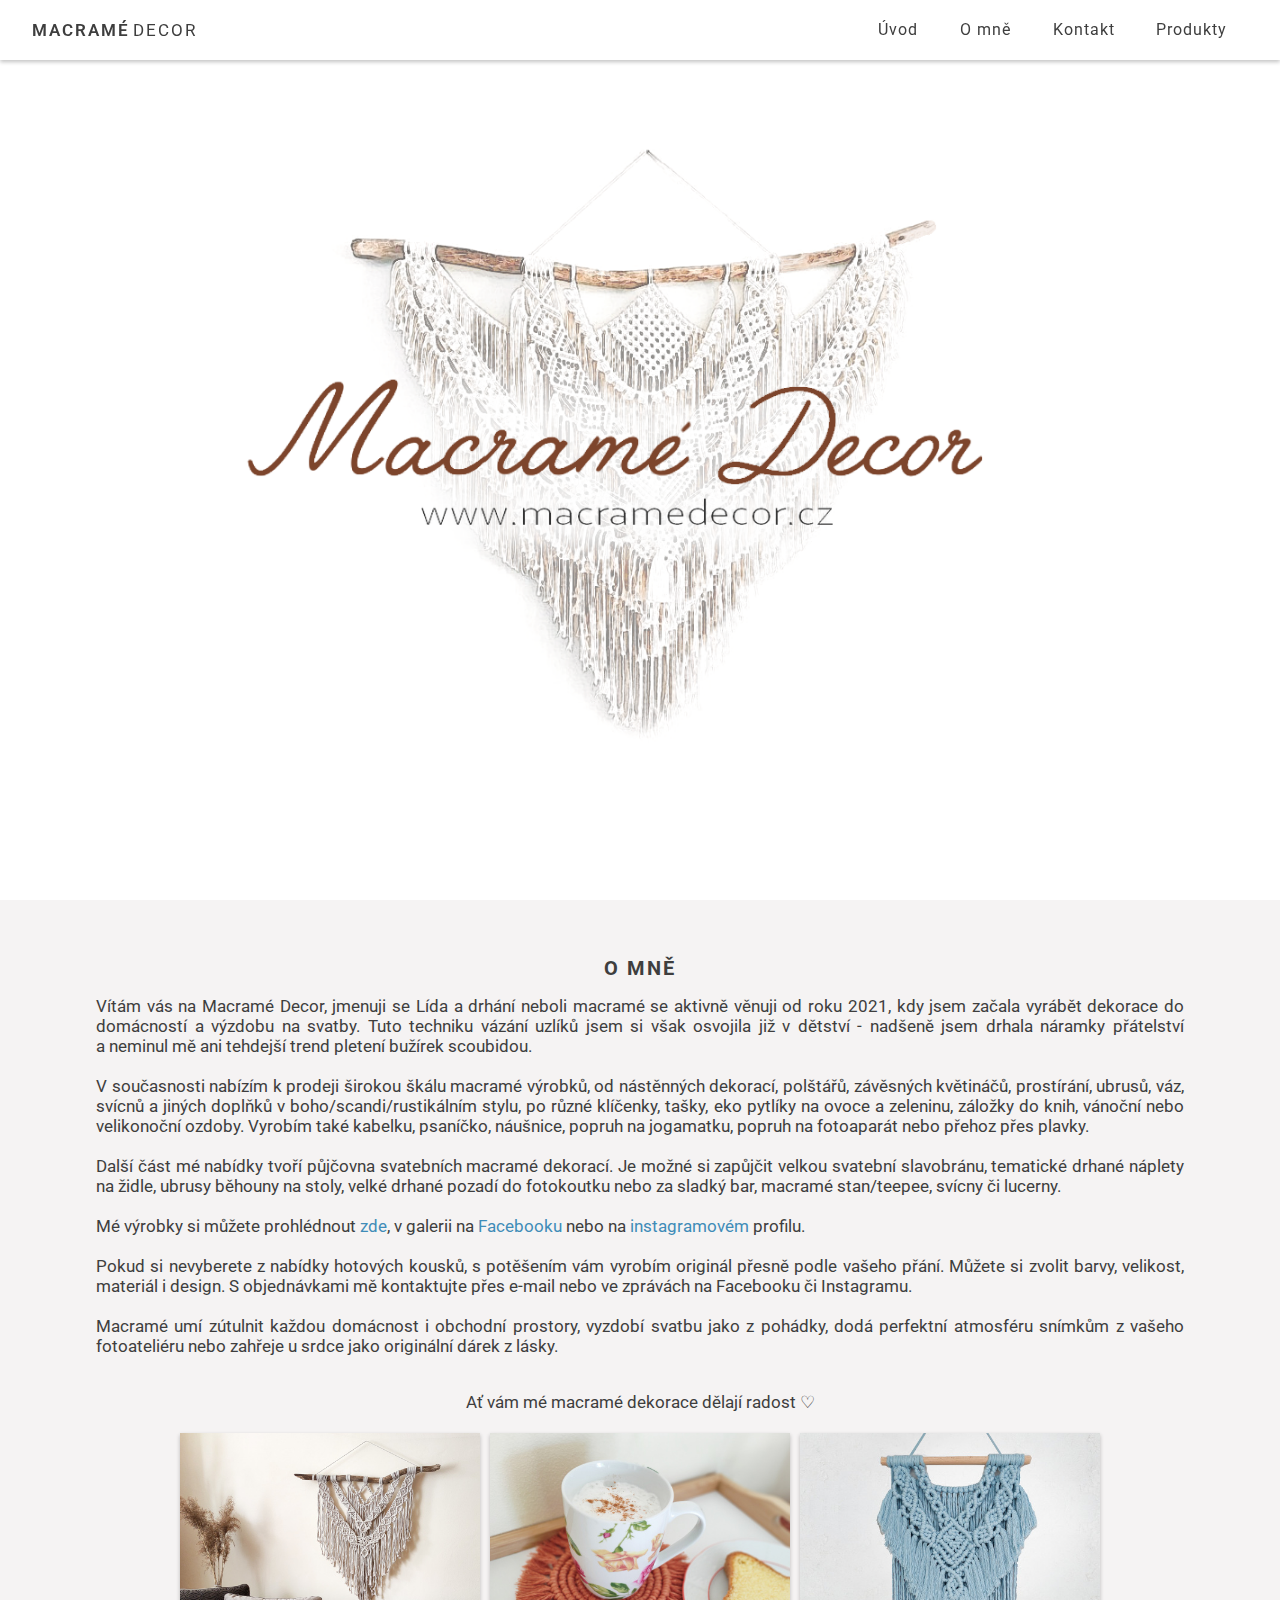
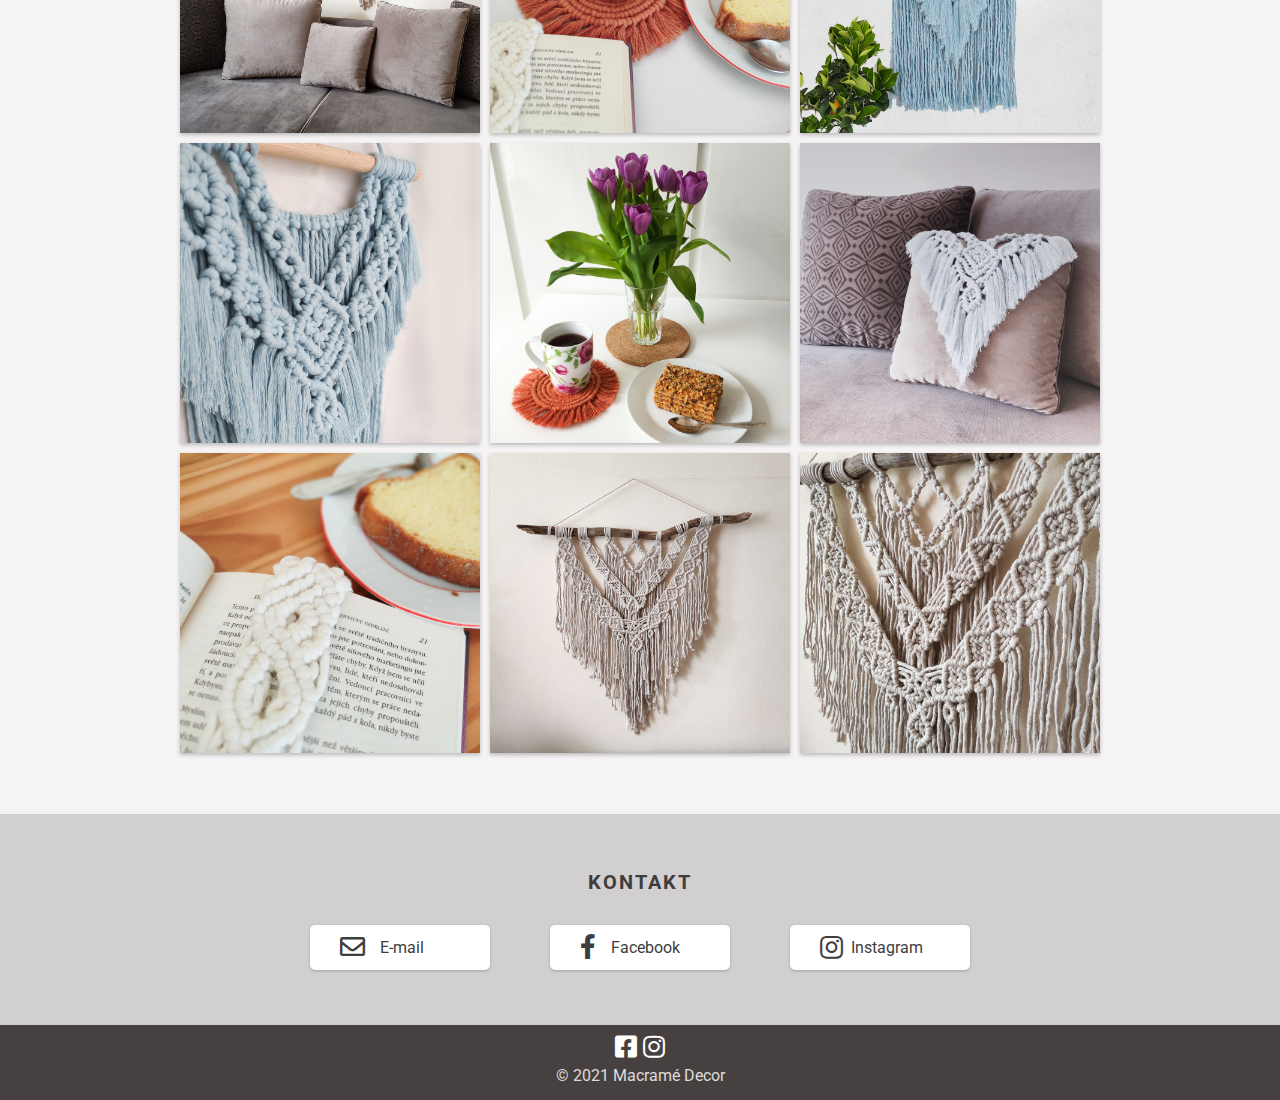
==== index.html @ 8ea4a76e "Initial commit" ====
<!DOCTYPE html>
<html>
<head>
    <meta http-equiv="content-type" content="text/html; charset=UTF-8"/>
    <title>Macramé Decor</title>

    <link rel="stylesheet" href="assets/css/styles.css" type="text/css">
    <link rel="stylesheet" href="assets/css/preloader.css" type="text/css">
    <link rel="stylesheet" href="assets/css/fontawesome-5.15.3.all.min.css" type="text/css">

    <script src="assets/js/jquery-3.6.0.min.js" type="text/javascript"></script>

    <meta name="author" content="Oldřich Moliš">
    <meta name="robots" content="index, follow">
    <meta name="viewport" content="width=device-width, initial-scale=1">
    <meta name="description" content="@macramedecorcz - Dekorace dle vašich prání, Poutavé doplňky do každého interiéru, Boho svatební výzdoba.">

    <link rel="apple-touch-icon" href="images/favicons/favicon-180x180.png" sizes="180x180">
    <link rel="icon" href="images/favicons/favicon-64x64.png" sizes="64x64" type="image/png">
    <link rel="icon" href="images/favicons/favicon-32x32.png" sizes="32x32" type="image/png">
    <link rel="icon" href="images/favicons/favicon-16x16.png" sizes="16x16" type="image/png">
    <link rel="shortcut icon" href="images/favicons/favicon-16x16.ico" type="image/x-icon">
    <meta name="theme-color" content="#ffffff">
</head>
<body>
    <header>
        <div class="headercontainer">
            
            <input type="checkbox" id="hamburgercheck">
            
            <div class="logo-headercontainer">
                <a href="index.html" target="_self">
                    <span class="headerlogo1">Macramé</span><span class="headerlogo2">Decor</span>
                </a>
            </div>

            <div class="nav-btn">
                <div class="nav-links">
                    <ul>
                        <li class="nav-link" style="--i: .5s"><a href="index.html" target="_self">Úvod</a></li>
                        <li class="nav-link" style="--i: .5s"><a href="index.html#about" target="_self">O mně</a></li>
                        <li class="nav-link" style="--i: .5s"><a href="index.html#contact" target="_self">Kontakt</a></li>
                        <li class="nav-link" style="--i: .5s"><a href="products.html" target="_self">Produkty</a></li>

                        <!--
                        <li class="nav-link" style="--i: .5s"><a href="#" target="_self">Dropdown</a>
                            <div class="dropdown">
                                <ul>
                                    <li class="dropdown-link"><a href="#" target="_self">Page1</a></li>
                                    <li class="dropdown-link" id="line-separator"><a href="#" target="_self">Page2</a></li>
                                    <li class="dropdown-link"><a href="#" target="_self">Page3</a></li>
                                    <li class="dropdown-link"><a href="#" target="_self">Page4</a></li>
                                </ul>
                            </div>
                        </li>
                        -->

                    </ul>
                </div>
            </div>

            <div class="hamburger-menu-container">
                <div class="hamburger-menu">
                    <div>
                    </div>
                </div>
            </div>

        </div>
    </header>

    <section class="headerimg">

        <!--
        <div class="headertext">
            <p>Text</p>
        </div>
         -->

    </section>

    <main class="main1">
        <div id="about">

            <h2>O Mně<h2>
            <div class="aboutcontent">

                <p class="text">
                    Vítám vás na Macramé Decor, jmenuji se Lída a&nbsp;drhání neboli macramé se aktivně věnuji od roku 2021, kdy jsem začala vyrábět dekorace do domácností a&nbsp;výzdobu na svatby.
                    Tuto techniku vázání uzlíků jsem si však osvojila již v&nbsp;dětství - nadšeně jsem drhala náramky přátelství a&nbsp;neminul mě ani tehdejší trend pletení bužírek scoubidou.
                    <br><br>
                    V současnosti nabízím k prodeji širokou škálu macramé výrobků, od nástěnných dekorací, polštářů, závěsných květináčů, prostírání, ubrusů, váz, svícnů a&nbsp;jiných doplňků v&nbsp;boho/scandi/rustikálním stylu, po různé klíčenky, tašky, eko pytlíky na ovoce a&nbsp;zeleninu, záložky do knih, vánoční nebo velikonoční ozdoby. Vyrobím také kabelku, psaníčko, náušnice, popruh na jogamatku, popruh na fotoaparát nebo přehoz přes plavky. 
                    <br><br>
                    Další část mé nabídky tvoří půjčovna svatebních macramé dekorací. Je možné si zapůjčit velkou svatební slavobránu, tematické drhané náplety na židle, ubrusy běhouny na stoly, velké drhané pozadí do fotokoutku nebo za sladký bar, macramé stan/teepee, svícny či lucerny. 
                    <br><br>
                    Mé výrobky si můžete prohlédnout <a href="products.html" target="_self" class="text-link">zde</a>, v&nbsp;galerii na <a href="https://www.facebook.com/macramedecorcz/" target="_blank" class="text-link">Facebooku</a> nebo na <a href="https://www.instagram.com/macramedecorcz/" target="_blank" class="text-link">instagramovém</a> profilu.
                    <br><br>
                    Pokud si nevyberete z&nbsp;nabídky hotových kousků, s&nbsp;potěšením vám vyrobím originál přesně podle vašeho přání. Můžete si zvolit barvy, velikost, materiál i&nbsp;design. S&nbsp;objednávkami mě kontaktujte přes e-mail nebo ve zprávách na Facebooku či Instagramu.
                    <br><br>
                    Macramé umí zútulnit každou domácnost i&nbsp;obchodní prostory, vyzdobí svatbu jako z&nbsp;pohádky, dodá perfektní atmosféru snímkům z&nbsp;vašeho fotoateliéru nebo zahřeje u&nbsp;srdce jako originální dárek z&nbsp;lásky.
                    <br><br>
                </p>
                <p class="text" style="text-align: center;">Ať vám mé macramé dekorace dělají radost ♡</p>

                <div class="products-showcase">
                    <div class="gallery-showcase">

                        <div class="gallery-item-showcase">
                            <a href="products.html" target="_self">
                                <img src="images/products/img14.jpg" class="gallery-image-showcase">
                            </a>
                        </div>
                
                        <div class="gallery-item-showcase">
                            <a href="products.html" target="_self" >
                                <img src="images/products/img7.jpg" class="gallery-image-showcase">
                            </a>
                        </div>

                        <div class="gallery-item-showcase">
                            <a href="products.html" target="_self" >
                                <img src="images/products/img20.jpg" class="gallery-image-showcase">
                            </a>
                        </div>

                        <div class="gallery-item-showcase-hide">
                            <a href="products.html" target="_self">
                                <img src="images/products/img19.jpg" class="gallery-image-showcase">
                            </a>
                        </div>
                
                        <div class="gallery-item-showcase-hide">
                            <a href="products.html" target="_self" >
                                <img src="images/products/img17.jpg" class="gallery-image-showcase">
                            </a>
                        </div>

                        <div class="gallery-item-showcase-hide">
                            <a href="products.html" target="_self" >
                                <img src="images/products/img9.jpg" class="gallery-image-showcase">
                            </a>
                        </div>

                        <div class="gallery-item-showcase-hide2">
                            <a href="products.html" target="_self">
                                <img src="images/products/img10.jpg" class="gallery-image-showcase">
                            </a>
                        </div>
                
                        <div class="gallery-item-showcase-hide2">
                            <a href="products.html" target="_self" >
                                <img src="images/products/img15.jpg" class="gallery-image-showcase">
                            </a>
                        </div>

                        <div class="gallery-item-showcase-hide2">
                            <a href="products.html" target="_self" >
                                <img src="images/products/img16.jpg" class="gallery-image-showcase">
                            </a>
                        </div>

                    </div>
                </div>

            </div>

        </div>

        <div id="contact">

            <h2>Kontakt</h2>
            <div class="contactcontent">

                <!-- <p>Text</p> -->

                <div class="contacts">

                    <a href="mailto:macramedecor@email.cz" target="_blank">
                        <div class="contacts-box">
                            <span class="c-icon-mail"><i class="far fa-envelope"></i></span>
                            <span class="c-text">E-mail</span>
                        </div>
                    </a>

                    <a href="https://www.facebook.com/macramedecorcz/" target="_blank">
                        <div class="contacts-box">
                            <span class="c-icon-fb"><i class="fab fa-facebook-f"></i></span>
                            <span class="c-text">Facebook</span>
                        </div>
                    </a>
    
                    <a href="https://www.instagram.com/macramedecorcz/" target="_blank">
                        <div class="contacts-box">
                            <span class="c-icon-ig"><i class="fab fa-instagram"></i></span>
                            <span class="c-text">Instagram</span>
                        </div>
                    </a>

                </div>

            </div>

        </div>
    </main>

    <footer>
        <div class="footercontainer">

            <div class="footericons">
                <span class="footericon-fb"><a href="https://www.facebook.com/macramedecorcz/" target="_blank"><i class="fab fa-facebook-square"></i></a></span>
                <span class="footericon-ig"><a href="https://www.instagram.com/macramedecorcz/" target="_blank"><i class="fab fa-instagram"></i></a></span>
            </div>

            <div class="footertext">&copy; 2021 Macramé Decor</div>

        </div>
    </footer>

    <script src="assets/js/main.js" type="text/javascript"></script>
</body>
</html>
---- assets/css/styles.css ----
/* General */
@import url('https://fonts.googleapis.com/css2?family=Roboto');

body {
    padding: 0;
    margin: 0;
    width: 100vw;
    height: 100vh;
    color: #3e3e3e;
    background-color: #ffffff;
    font-family: 'Roboto', sans-serif;
    font-size: 16px;
    overflow-x: hidden;
    overflow-y: auto;
    z-index: 1;
}

h2 {
    margin: 16px 0;
    color: #3e3e3e;
    text-transform: uppercase;
    text-align: center;
    letter-spacing: 2px;
    font-size: 20px;
}

p {
    margin: 16px 0;
    color: #3e3e3e;
    text-transform: none;
    text-decoration: none;
    letter-spacing: normal;
    font-size: 17px;
    font-weight: 400;
}

a,
a:link,
a:visited,
a:active {
    color: #3e3e3e;
    text-decoration: none;
    cursor: pointer;
}

a:hover {
    color: #3e3e3e;
    text-decoration: none;
    cursor: pointer;
}

.text {
    color: #3e3e3e;
    text-transform: none;
    text-decoration: none;
    letter-spacing: normal;
    font-size: 17px;
    font-weight: 400;
}

.text-link,
.text-link:link,
.text-link:visited,
.text-link:active {
    color: #3f8cb8 !important;
    text-transform: none !important;
    text-decoration: none !important;
    letter-spacing: normal !important;
    font-size: 17px !important;
    font-weight: 400 !important;
    cursor: pointer !important;
}

.text-link:hover {
    filter: opacity(75%) !important;
    transition: filter .3s !important;
    cursor: pointer !important;
}

@media only screen and (max-width: 800px) {
    h2 {
        font-size: 16px;
    }
}

/* Main */
.main1 {
    padding: 0;
    margin: 0;
    width: 100vw;
}

.main2 {
    padding: 0;
    margin: 0;
    width: 100vw;
    min-height: calc(100vh - 75px);
}

.main3 {
    padding: 0;
    margin: 0;
    width: 100vw;
    height: calc(100vh - 75px);
}

/* About */
#about {
    padding: 40px 0;
    margin: 0 auto;
    scroll-margin-top: 60px;
    background: #f5f3f3;
}

.aboutcontent {
    padding: 0;
    margin: 0 auto;
    width: 85%;
    max-width: 1100px;
    text-align: justify;
}

.gallery-showcase {
    display: flex;
    flex-wrap: wrap;
    flex-direction: row;
    align-items: center;
    justify-content: center;
}

.products-showcase {
    padding: 0;
    margin: 0 auto;
    max-width: 1000px;
}

.gallery-item-showcase,
.gallery-item-showcase-hide,
.gallery-item-showcase-hide2 {
    margin: 5px;
    box-shadow: 0 2px 4px 0px rgba(0, 0, 0, 0.24);
    cursor: pointer;
}

.gallery-item-showcase:hover,
.gallery-item-showcase:focus,
.gallery-item-showcase-hide:hover,
.gallery-item-showcase-hide:focus,
.gallery-item-showcase-hide2:hover,
.gallery-item-showcase-hide2:focus {
    filter: brightness(50%);
    transition: filter .3s;
}

.gallery-image-showcase {
    width: 300px;
    height: 300px;
    display: block;
    object-fit: cover;
}

@media only screen and (max-width: 1094px) {
    .gallery-item-showcase-hide2 {
        display: none;
    }
}

@media only screen and (max-width: 729px) {
    .gallery-item-showcase-hide,
    .gallery-item-showcase-hide2 {
        display: none;
    }
}

/* Contacts */
#contact {
    padding: 40px 0;
    margin: 0 auto;
    scroll-margin-top: 60px;
    background: #d1cfcf;
}

.contactcontent {
    padding: 0;
    margin: 0 auto;
    width: 90%;
    max-width: 1500px;
    text-align: justify;
}

.contacts {
    display: flex;
    flex-wrap: wrap;
    flex-direction: row;
    align-items: center;
    justify-content: center;
}

.contacts-box {
    padding: 5px;
    margin: 15px 30px;
    width: 170px;
    height: 35px;
    background-color: #ffffff;
    border-style: none;
    border-radius: 5px;
    box-shadow: 0 1px 3px rgba(0, 0, 0, 0.24);
    display: flex;
    align-items: center;
    cursor: pointer;
}

.contacts-box:hover {
    filter: brightness(85%);
    transition: filter .3s;
}

.c-text {
    margin: auto 0;
    font-size: 16px;
}

.c-icon-fb {
    margin-top: auto;
    margin-bottom: auto;
    margin-left: 25px;
    margin-right: 15px;
    font-size: 25px;
}

.c-icon-mail {
    margin-top: auto;
    margin-bottom: auto;
    margin-left: 25px;
    margin-right: 15px;
    font-size: 25px;
}

.c-icon-ig {
    margin-top: auto;
    margin-bottom: auto;
    margin-left: 25px;
    margin-right: 8px;
    font-size: 26px;
}

@media only screen and (max-width: 800px) {
    .contacts {
        flex-direction: column;
    }

    .c-icon-mail {
        margin-right: 6px;
    }
}

/* Products */
.productscontainer {
    padding-top: 100px;
    padding-bottom: 40px;
    padding-left: 0;
    padding-right: 0;
    margin: 0 auto;
    max-width: 1920px;
}

.gallery {
    display: flex;
    flex-wrap: wrap;
    flex-direction: row;
    align-items: center;
    justify-content: center;
}

.gallery-item {
    margin: 5px;
    box-shadow: 0 2px 4px 0 rgba(0, 0, 0, 0.24);
    cursor: pointer;
}

.gallery-item:hover,
.gallery-item:focus {
    filter: brightness(50%);
    transition: filter .3s;
}

.gallery-image {
    width: 400px;
    height: 400px;
    display: block;
    object-fit: cover;
}

@media only screen and (max-width: 920px) {
    .gallery-image {
        width: 300px;
        height: 300px;
    }
}

@media only screen and (max-width: 300px) {
    .gallery-image {
        width: 250px;
        height: 250px;
    }
}

/* Error 404 */
.errorcontent {
    padding: 0;
    margin: 0;
    width: 100%;
    height: 100%;
    display: flex;
    flex-wrap: wrap;
    flex-direction: row;
    align-items: center;
    justify-content: center;
    text-align: center;
}

.errorlink {
    text-decoration: underline !important;
    cursor: pointer;
}

/* HeaderImage */
.headerimg {
    padding-top: 60px;
    padding-bottom: 0;
    padding-left: 0;
    padding-right: 0;
    margin: 0 auto;
    width: 100vw;
    max-width: 2000px;
    height: calc(100vh - 60px);
    max-height: 1000px;
    filter: brightness(100%);
    background: url(../../images/BannerDesktop.png) no-repeat center;
    background-size: contain;
    position: relative;
}

@media only screen and (max-width: 2000px) {
    .headerimg {
        background: url(../../images/BannerDesktop.png) no-repeat center;
        background-size: cover;
    }
}

@media only screen and (max-width: 1100px) {
    .headerimg {
        background: url(../../images/BannerPhone.png) no-repeat center;
        background-size: cover;
    }
}

/* HeaderText
.headertext {
    text-align: center;
}
*/

/* Header */
header * {
    padding: 0;
    margin: 0;
    box-sizing: border-box;
    list-style: none;
    text-decoration: none;
    user-select: none;
}

header {
    width: 100vw;
    top: 0;
    background-color: #ffffff;
    box-shadow: 0 2px 4px 0 rgba(0, 0, 0, 0.24);
    position: fixed;
    z-index: 1000;
}

.headercontainer {
    padding: 0 32px;
    margin: 0 auto;
    width: 100vw;
    height: 60px;
    position: relative;
    display: flex;
}

.logo-headercontainer {
    flex: 1;
    display: flex;
    align-items: center;
}

.nav-links {
    flex: 2;
}

.headerlogo1 {
    padding: 0;
    margin-top: 0;
    margin-bottom: 0;
    margin-left: 0;
    margin-right: 3px;
    color: #3e3e3e;
    font-size: 17px;
    font-weight: 600;
    letter-spacing: 2px;
    text-transform: uppercase;
    text-decoration: none;
    cursor: pointer;
}

.headerlogo2 {
    padding: 0;
    margin: 0;
    color: #3e3e3e;
    font-size: 17px;
    font-weight: 400;
    letter-spacing: 2px;
    text-transform: uppercase;
    text-decoration: none;
    cursor: pointer;
}

.nav-links > ul {
    display: flex;
    justify-content: center;
    align-items: center;
}

.nav-link {
    position: relative;
}

.nav-link > a {
    padding: 0 20.8px;
    color: #3e3e3e;
    font-size: 16px;
    font-weight: 400;
    letter-spacing: 1px;
    line-height: 3.75;
    justify-content: space-between;
    align-items: center;
    display: flex;
    transition: .5s;
    cursor: pointer;
}

.nav-link:hover > a {
    background-color: #dedcdc;
}

.dropdown {
    width: 100%;
    top: 100%;
    left: 0;
    box-shadow: 0 2px 4px 0 rgba(0, 0, 0, 0.24);
    position: absolute;
    pointer-events: none;
    opacity: 0;
    transform: translateY(10px);
    transition: .5s;
}

.dropdown ul {
    position: relative;
}

.dropdown-link > a {
    padding: 13px 20.8px;
    color: #3e3e3e;
    background-color: #ffffff;
    font-size: 16px;
    letter-spacing: 1px;
    display: flex;
    justify-content: space-between;
    align-items: center;
    transition: .3s;
}

.dropdown-link:hover > a { 
    color: #3e3e3e;
    background-color: #dedcdc;
}

.dropdown-link {
    position: relative;
}

.nav-link:hover > .dropdown,
.dropdown-link:hover > .dropdown {
    opacity: 1;
    pointer-events: auto;
    transform: translate(0, 0);
}

#line-separator {
    border-bottom: 1px solid #dedcdc;
}

.hamburger-menu-container {
    flex: 1;
    display: none;
    justify-content: flex-end;
    align-items: center;
}

.hamburger-menu {
    width: 40px;
    height: 40px;
    display: flex;
    justify-content: flex-end;
    align-items: center;
}

.hamburger-menu div {
    width: 25.6px;
    height: 3px;
    background-color: #3e3e3e;
    border-radius: 3px;
    position: relative;
    z-index: 1001;
    transition: .5s;
}

.hamburger-menu div:before,
.hamburger-menu div:after {
    content: '';
    width: inherit;
    height: inherit;
    background-color: #3e3e3e;
    border-radius: 3px;
    position: absolute;
    transition: .5s;
}

.hamburger-menu div:before {
    transform: translateY(-7px);
}

.hamburger-menu div:after {
    transform: translateY(7px);
}

#hamburgercheck {
    width: 40px;
    height: 40px;
    top: 50%;
    right: 24px;
    position: absolute;
    opacity: 0;
    display: none;
    cursor: pointer;
    transform: translateY(-50%);
    z-index: 90000;
}

#hamburgercheck:checked ~ .hamburger-menu-container .hamburger-menu div {
    background-color: transparent;
}

#hamburgercheck:checked ~ .hamburger-menu-container .hamburger-menu div:before {
    transform: translateY(0) rotate(-45deg);
}

#hamburgercheck:checked ~ .hamburger-menu-container .hamburger-menu div:after {
    transform: translateY(0) rotate(45deg);
}

@keyframes animation {
    from {
        opacity: 0;
        transform: translateY(15px);
    }
    to {
        opacity: 1;
        transform: translateY(0px);
    }
}


@media only screen and (max-width: 920px) {
    body {
        padding: 0;
        margin: 0;
        width: 100vw;
        height: 100vh;
    }

    .hamburger-menu-container {
        display: flex;
    }

    #hamburgercheck {
        display: block;
    }

    .nav-btn {
        width: 100%;
        height: calc(100vh - 60px);
        top: 60px;
        left: 0;
        opacity: 0.98;
        background-color: #dedcdc;
        position: fixed;
        flex-direction: column;
        justify-content: space-between;
        align-items: center;
        overflow-x: hidden;
        overflow-y: scroll;
        transform: translateX(100%);
        transition: .65s;
        z-index: 10;
    }

    #hamburgercheck:checked ~ .nav-btn {
        transform: translateX(0);
    }

    #hamburgercheck:checked ~ .nav-btn .nav-link {
        animation: animation .5s ease forwards var(--i);
    }

    .nav-links {
        flex: initial;
        width: 100%;
    }

    .nav-links > ul {
        flex-direction: column;
    }

    .nav-link {
        width: 100%;
        opacity: 0;
        transform: translateY(15px);
    }

    .nav-link > a {
        padding: 25.6px 32px;
        font-weight: 400;
        line-height: 1;
    }

    .nav-link:hover > a {
        background-color: #dedcdc;
    }

    .dropdown {
        padding: 0;
        width: 100%;
        top: initial;
        left: initial;
        background-color: #dedcdc;
        box-shadow: none;
        position: initial;
        opacity: 1;
        display: none;
        pointer-events: auto;
        transform: initial;
    }
    
    .nav-link > .dropdown,
    .dropdown-link > .dropdown {
        display: block;
    }

    .dropdown-link > a {
        padding: 19.2px 32px 19.2px 64px;
        line-height: 1;
        color: #3e3e3e;
        background-color: transparent;
    }

    .dropdown-link:hover > a {
        color: #3e3e3e;
        background-color: #dedcdc;
    }

    #line-separator {
        border-bottom: none;
    }
}

/* Dropdown Menu - Fix for touch devices
@media not all and (hover: hover) {
    body {
        padding: 0;
        margin: 0;
        width: 100vw;
        height: 100vh;
    }
    
    .hamburger-menu-container {
        display: flex;
    }

    #hamburgercheck {
        display: block;
    }

    .nav-btn {
        width: 100%;
        height: calc(100vh - 60px);
        top: 60px;
        left: 0;
        background-color: #dedcdc;
        position: fixed;
        flex-direction: column;
        justify-content: space-between;
        align-items: center;
        overflow-x: hidden;
        overflow-y: scroll;
        transform: translateX(100%);
        transition: .65s;
        z-index: 10;
    }

    #hamburgercheck:checked ~ .nav-btn {
        transform: translateX(0);
    }

    #hamburgercheck:checked ~ .nav-btn .nav-link {
        animation: animation .5s ease forwards var(--i);
    }

    .nav-links {
        flex: initial;
        width: 100%;
    }

    .nav-links > ul {
        flex-direction: column;
    }

    .nav-link {
        width: 100%;
        opacity: 0;
        transform: translateY(15px);
    }

    .nav-link > a {
        padding: 25.6px 32px;
        line-height: 1;
    }

    .nav-link:hover > a {
        background-color: #dedcdc;
    }

    .dropdown {
        padding: 0;
        width: 100%;
        top: initial;
        left: initial;
        background-color: #dedcdc;
        box-shadow: none;
        position: initial;
        opacity: 1;
        display: none;
        pointer-events: auto;
        transform: initial;
    }
    
    .nav-link > .dropdown,
    .dropdown-link > .dropdown {
        display: block;
    }

    .dropdown-link > a {
        padding: 19.2px 32px 19.2px 64px;
        line-height: 1;
        color: #3e3e3e;
        background-color: transparent;
    }

    .dropdown-link:hover > a {
        color: #3e3e3e;
        background-color: #dedcdc;
    }

    #line-separator {
        border-bottom: none;
    }
}
*/

/* Footer */
footer {
    padding: 0;
    margin: 0;
    width: 100vw;
    height: 75px;
    color: #ffffff;
    background-color: #474040;
    box-shadow: 0 2px 4px 0 rgba(0, 0, 0, 0.24);
    position: relative;
    z-index: 900;
}

.footercontainer {
    padding: 8px;
    margin: 0;
}

footer a,
footer a:link,
footer a:visited,
footer a:active {
    color: #ffffff;
    text-decoration: none;
}

footer a:hover {
    color: #ffffff;
    text-decoration: none;
}

.footertext {
    color: #dedcdc;
    font-size: 16px;
    text-align: center;
    pointer-events: none;
}

.footericons {
    padding: 0;
    margin-top: 0;
    margin-bottom: 4px;
    margin-left: 0;
    margin-right: 0;
    color: #ffffff;
    font-size: 25px;
    text-align: center;
    text-decoration: none;
    list-style: none;
}

.footericon-fb,
.footericon-ig {
    cursor: pointer;
}

.footericon-fb:hover,
.footericon-ig:hover {
    opacity: .6;
    transition: .5s;
}
---- assets/css/preloader.css ----
/* Loader */
.preloader {
    width: 100vw;
    height: 100vh;
    top: 0;
    left: 0;
    right: 0;
    bottom: 0;
    background: #ffffff;
    justify-content: center;
    align-items: center;
    position: fixed;
    display: flex;
    z-index: 5;
}

.loader {
    margin: 0 auto;
    width: 80px;
    height: 80px;
    border: 12px solid #f3f3f3;
    border-top: 12px solid #474040;
    border-radius: 50%;
    animation: spin 1.5s linear infinite;
    position: absolute;
}
  
@keyframes spin {
    0% { transform: rotate(0deg); }
    100% { transform: rotate(360deg); }
}
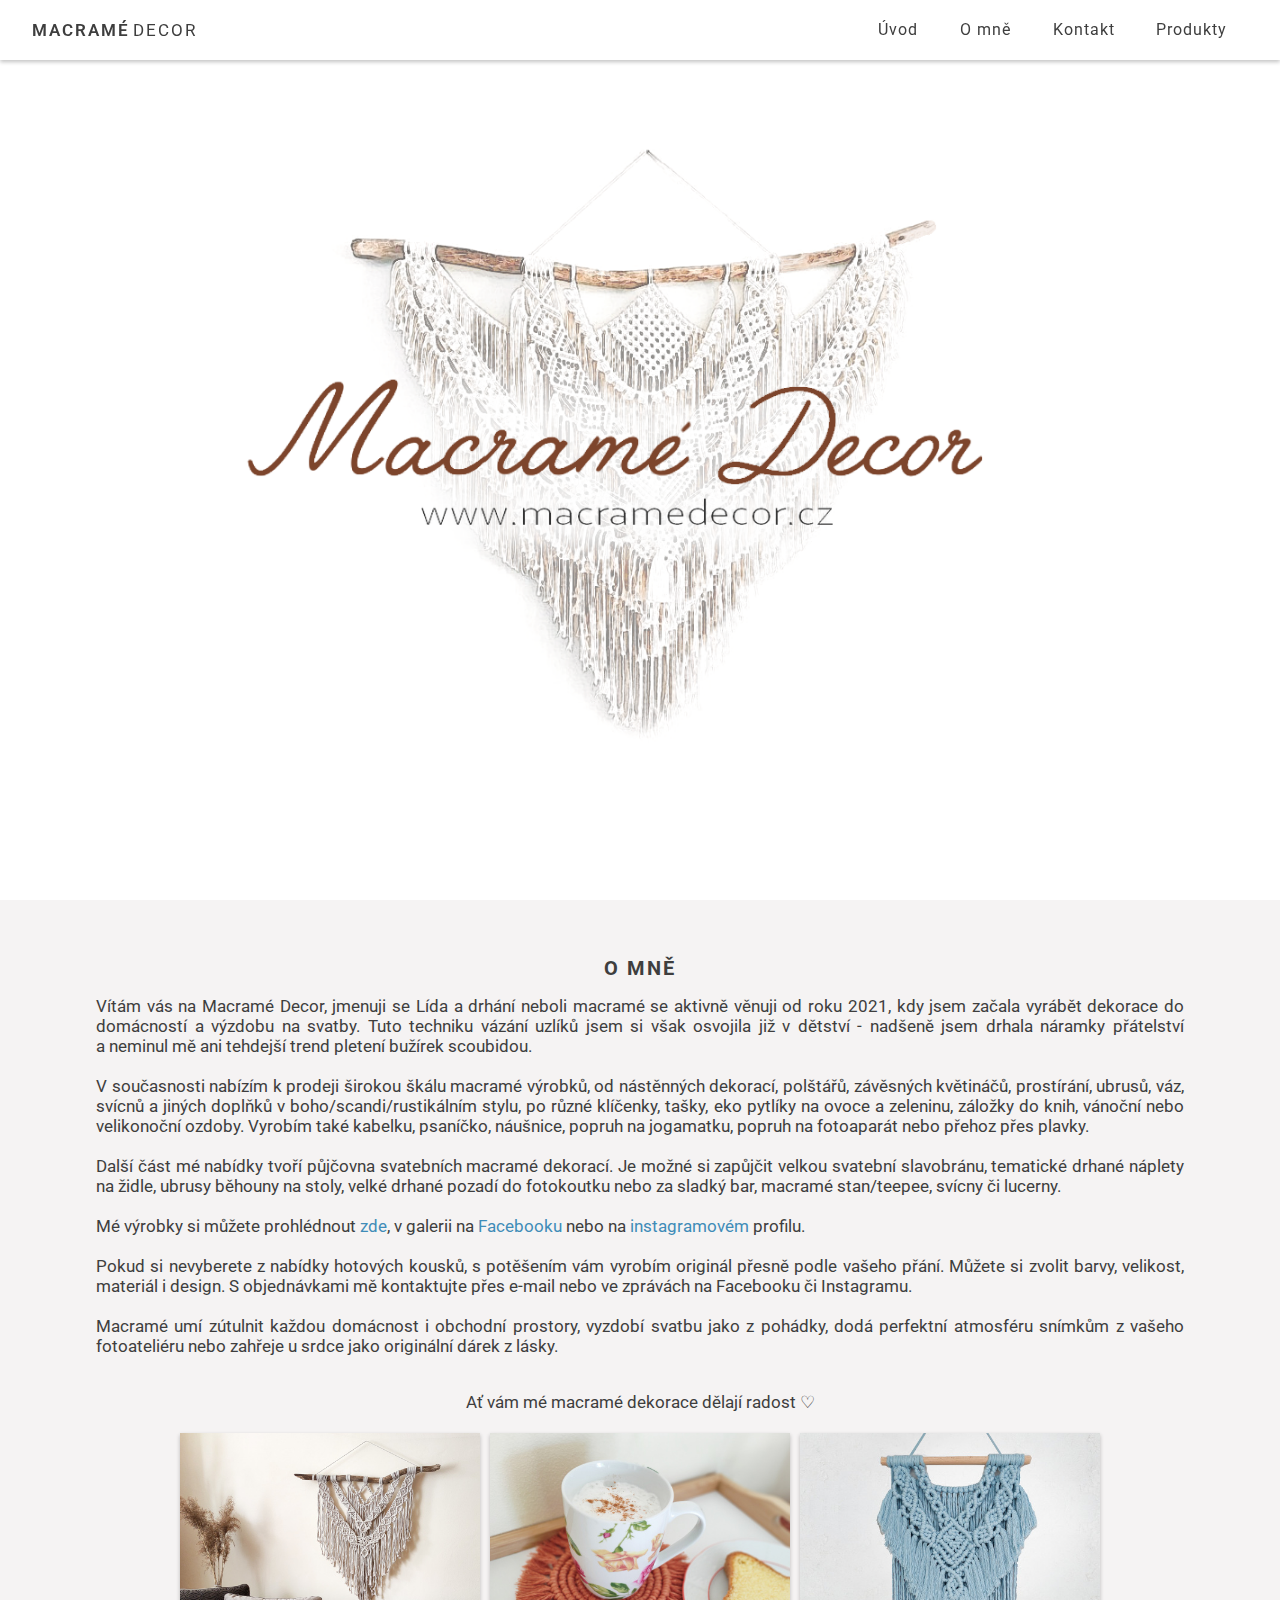
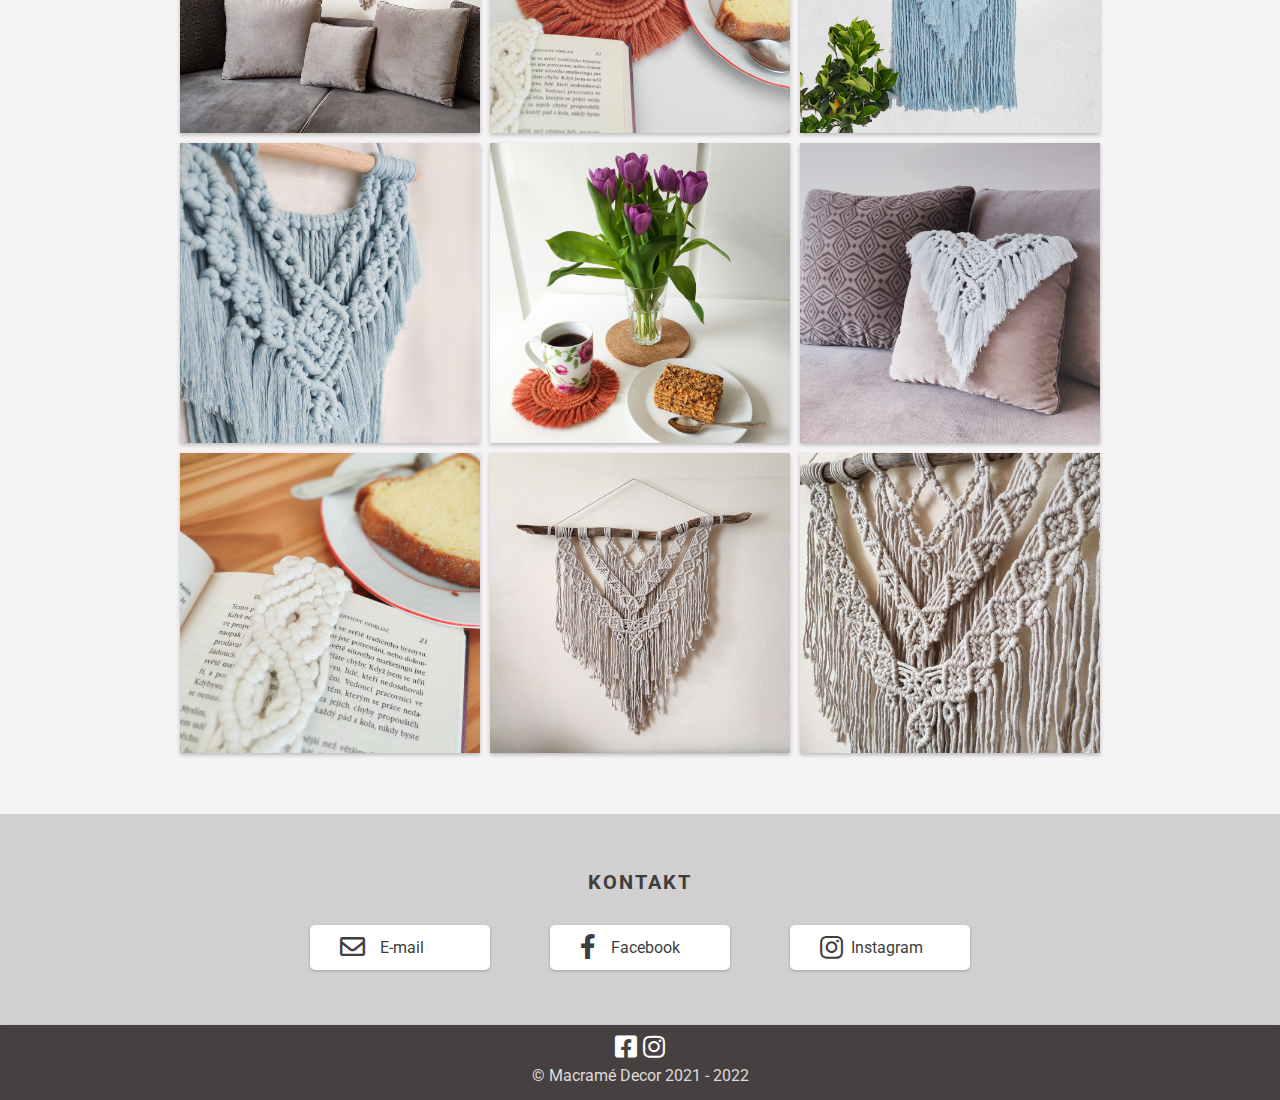
==== commit 307f67f6: "Update Footer" ====
--- a/index.html
+++ b/index.html
@@ -211,7 +211,7 @@
                 <span class="footericon-ig"><a href="https://www.instagram.com/macramedecorcz/" target="_blank"><i class="fab fa-instagram"></i></a></span>
             </div>
 
-            <div class="footertext">&copy; 2021 Macramé Decor</div>
+            <div class="footertext">&copy; Macramé Decor 2021 - 2022</div>
 
         </div>
     </footer>
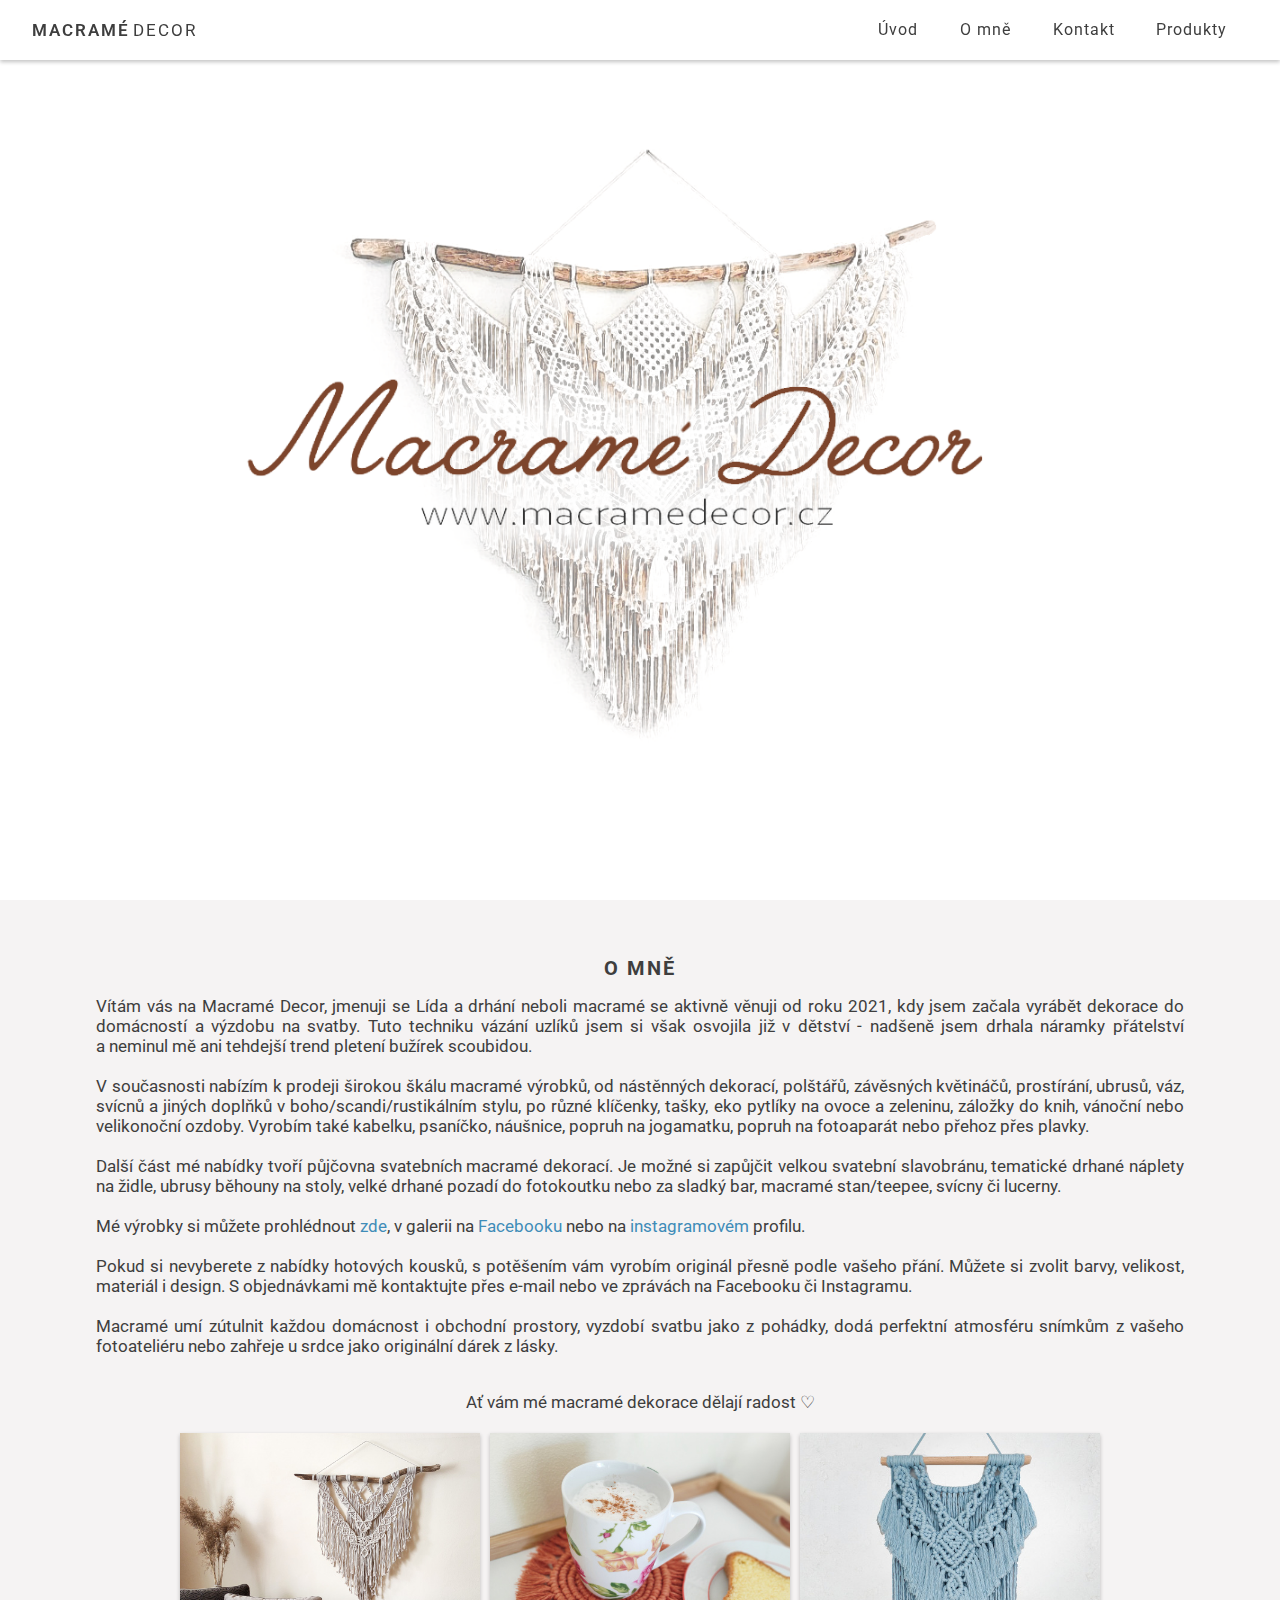
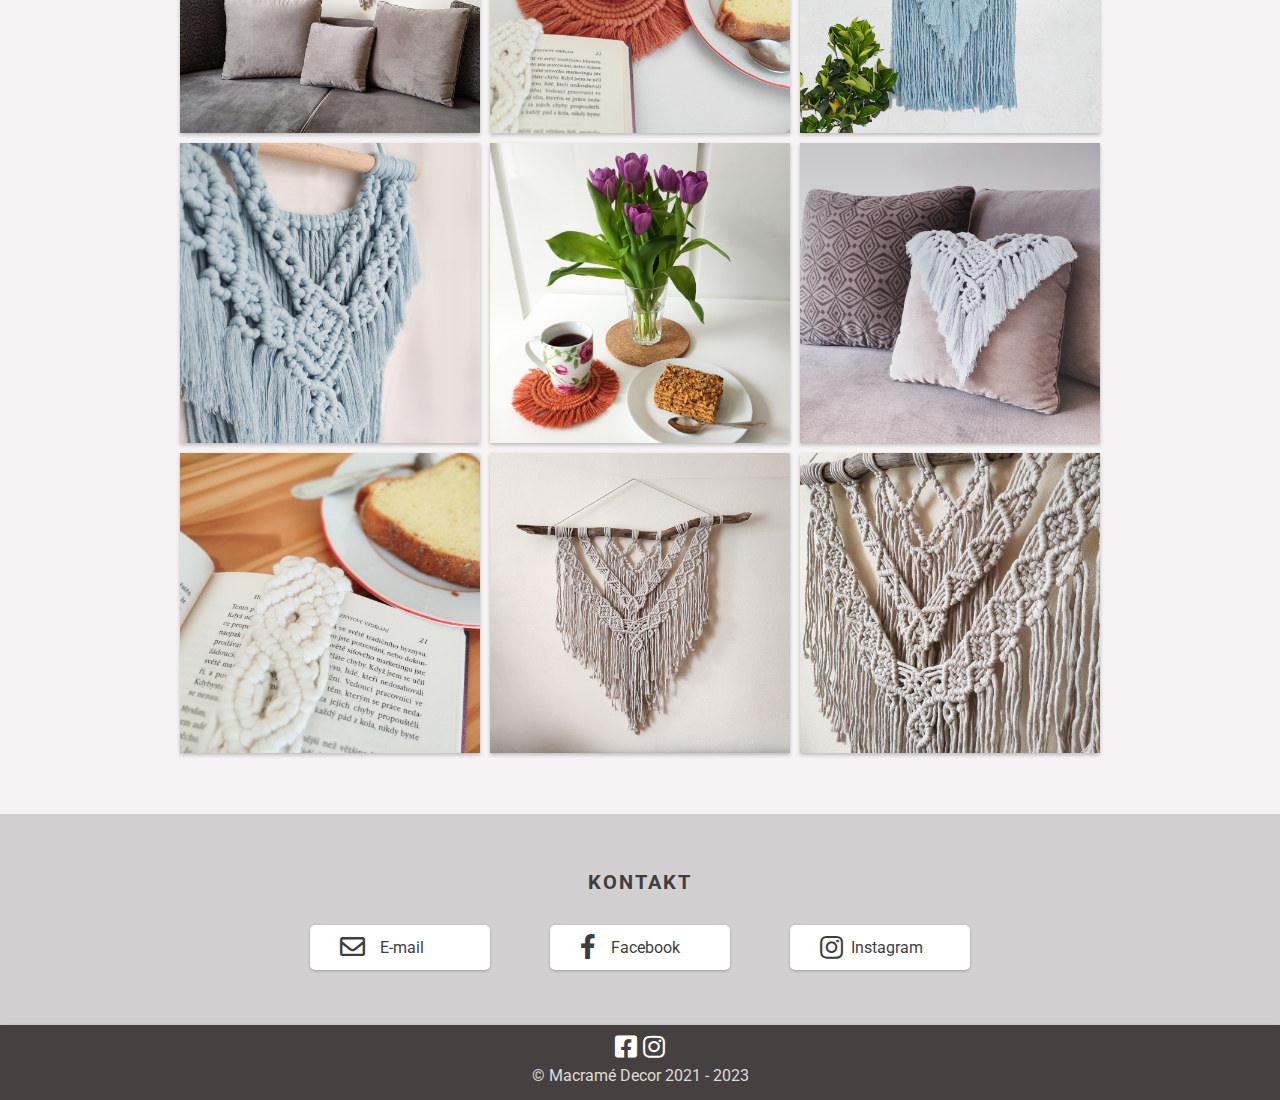
==== commit fa2acff8: "Update Date" ====
--- a/index.html
+++ b/index.html
@@ -211,11 +211,11 @@
                 <span class="footericon-ig"><a href="https://www.instagram.com/macramedecorcz/" target="_blank"><i class="fab fa-instagram"></i></a></span>
             </div>
 
-            <div class="footertext">&copy; Macramé Decor 2021 - 2022</div>
+            <div class="footertext">&copy; Macramé Decor 2021 - 2023</div>
 
         </div>
     </footer>
 
     <script src="assets/js/main.js" type="text/javascript"></script>
 </body>
-</html>+</html>
